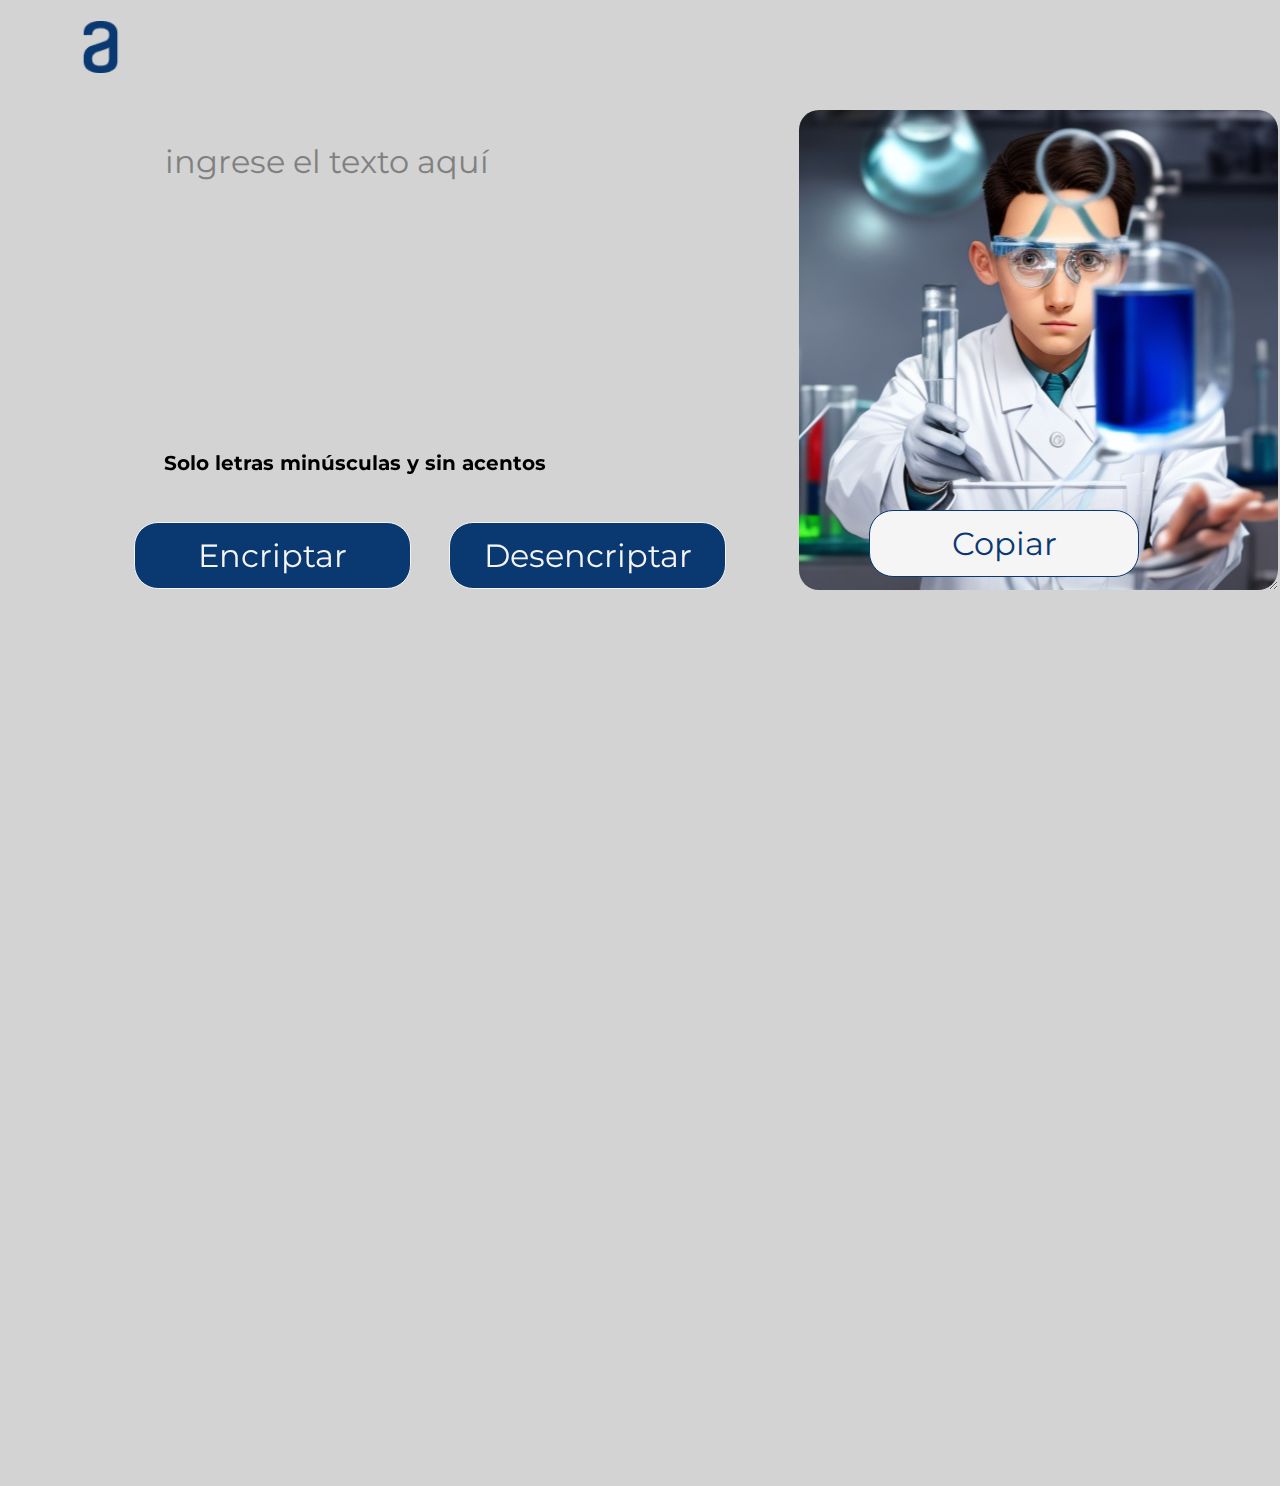
==== index.html @ db26946c "cambio de nombre al index" ====
<!DOCTYPE html>
<html lang="en">
<head>
    <meta charset="UTF-8">
    <meta http-equiv="X-UA-Compatible" content="IE=edge">
    <meta name="viewport" content="width=device-width, initial-scale=1.0">
    <link rel="stylesheet" href="style-encriptador.css">
    <link rel="preconnect" href="https://fonts.googleapis.com">
    <link rel="preconnect" href="https://fonts.gstatic.com" crossorigin>
    <link href="https://fonts.googleapis.com/css2?family=Montserrat:wght@300&display=swap" rel="stylesheet">
    
    <title>Encriptador</title>
</head>
<body>
    <header>
        <img class="logo" src="imagenes/Frame 6.png" alt="logo de alura (letra A)" >
    </header>
    <main>
        <section>
          <textarea class="text-area" cols="30" rows="10" placeholder="Ingrese el texto aquí" autofocus></textarea>
          <div>
                <h6 class="informacion">Solo letras minúsculas y sin acentos</h6>
          </div>
          <div class="Botones">
                <button class="btn-encriptar" onclick="btnEncriptar()">Encriptar</button>
                <button class="btn-desencriptar" onclick="btnDesencriptar()">Desencriptar</button>
          </div> 
        </section>
        <section>
            <textarea class="mensaje" cols="20" rows="10"></textarea>
            <div>
                <button class="btn-copiar" onclick="btnCopiar()">Copiar</button>
            </div>
        </section>
    </main>
    <script src="script.js"></script>
</body>
</html>
---- style-encriptador.css ----
*{
    background: lightgray;
    font-family: 'Montserrat';
    font-weight: 400px;
    font-size: 32px;
    line-height: 130%;
    
}

.logo{
    margin: 0 0 15px 15px;
    padding: 1%;
    width: 130px;
}


main{
    display: inline-flex;
    margin-bottom: 55%;
    margin-left: 10%;
    width: 80%;
    height: 50%;
}

.text-area{
    height: 33%;
    border:none;
    color: #0A3871;
    text-transform: lowercase;
    padding: 5%;
}

::placeholder{
    color: gray;
}
.text-area:focus{
    outline:none;
}

.mensaje{
  background:gray;
  background-image: url(imagenes/imagen3.png);
  background-repeat: no-repeat;
  background-position: center;
  border: none;
  border-radius: 20px;
  color:#0A3871;
  padding: 2.5%;
  margin-left: 50px;
  position:fixed;
}

.mensaje:focus{
    outline:none;
}

.botones{
    display: flex;
    margin-top: 18px;
}

.btn-desencriptar{
    background: #0A3871;
    border: 1px solid whitesmoke;
    border-radius: 24px;
    color: whitesmoke;
    cursor:pointer;
    height: 67px;
    margin-left: 30px;
    width: 45%;
}

.btn-encriptar {
    background: #0A3871;
    border: 1px solid whitesmoke;
    border-radius: 24px;
    color: whitesmoke;
    cursor:pointer;
    height: 67px;
    width: 45%;

}

.btn-copiar{
    background: whitesmoke;
    border: 1px solid #0A3871;
    border-radius: 24px;
    color: #0A3871;
    cursor:pointer;
    height: 67px;
    width: 270px;
    margin-left: 120px;
    margin-top: 400px;
    position: absolute;
}
.informacion{
    color:black;
    font-size: 20px;
    margin-left: 30px;
}
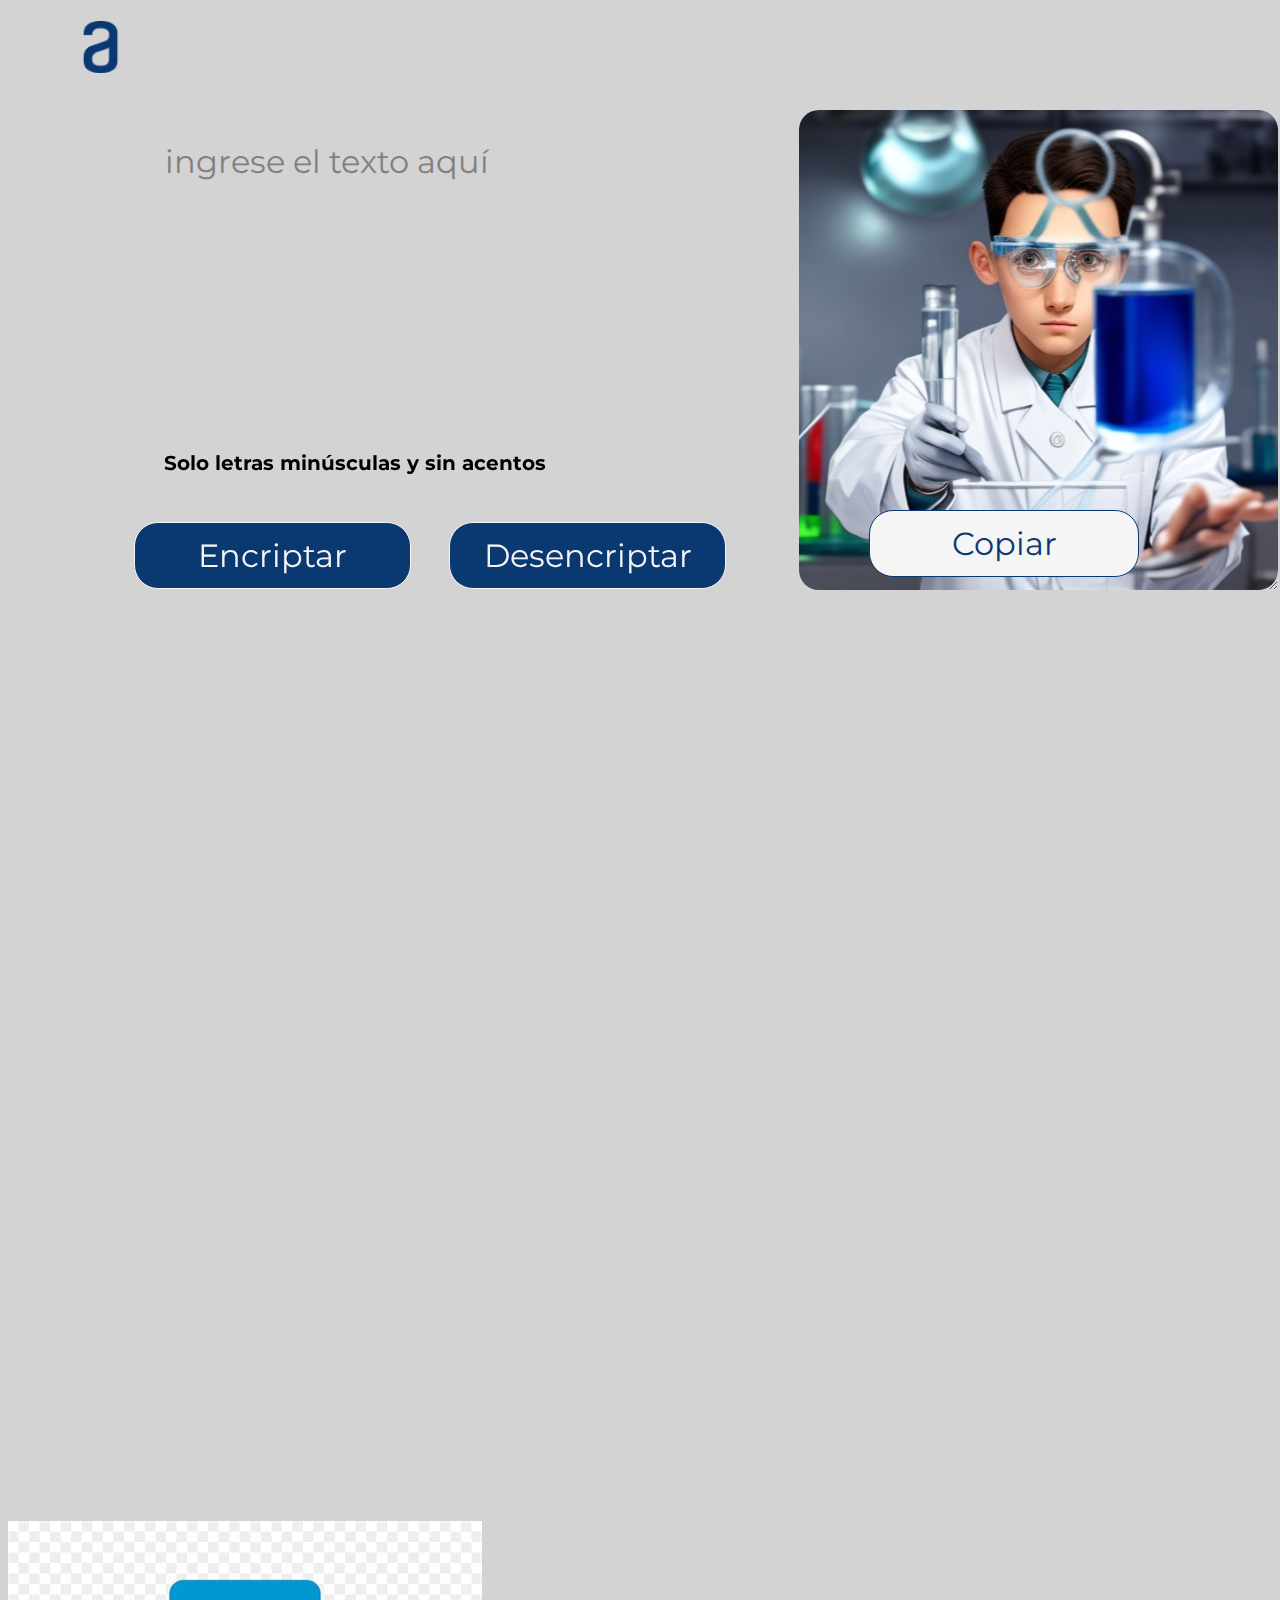
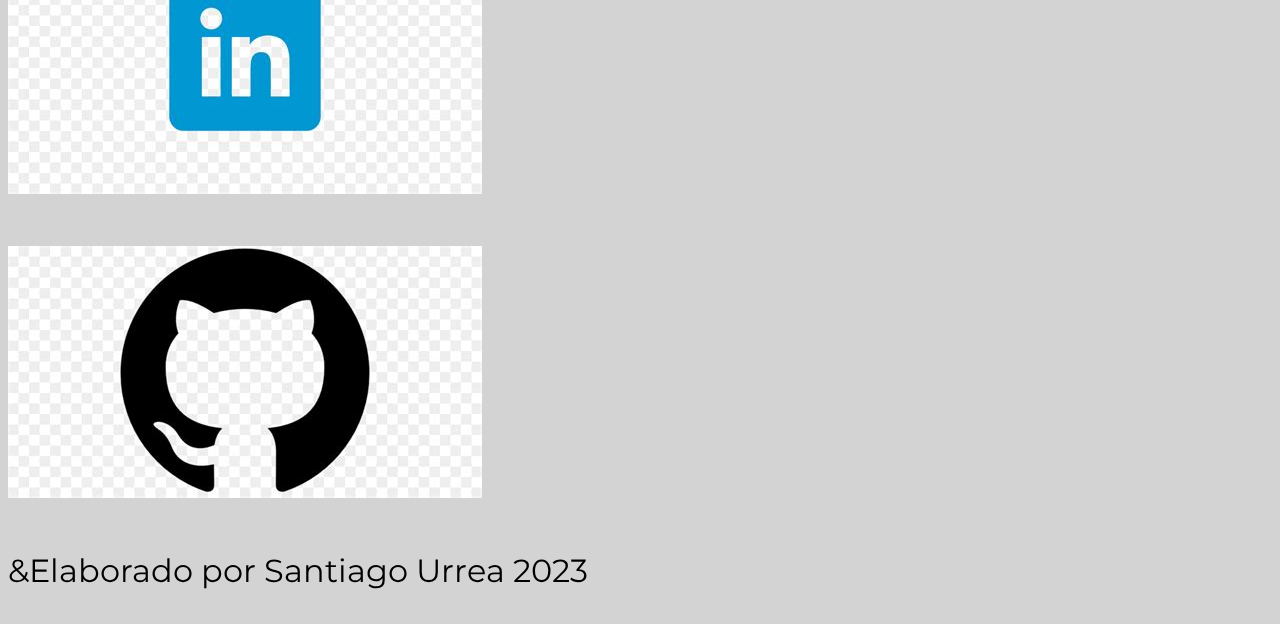
==== commit 3527036e: "Se agrega Copyright y accesos Git y Linkedin" ====
--- a/index.html
+++ b/index.html
@@ -35,6 +35,12 @@
     </main>
     <script src="script.js"></script>
 </body>
+<footer>
+    <h4><img class="logo_linkedin" src="imagenes/logo_LinkedIn.jpg" alt="logo de LinkedIn"></h4>
+    <h4><img class="logo_github" src="imagenes/logo_github.jpg" alt="logo de Github"></h4>
+    <p class="copyright">&Elaborado por Santiago Urrea 2023</p>
+
+</footer>
 </html>
 
 
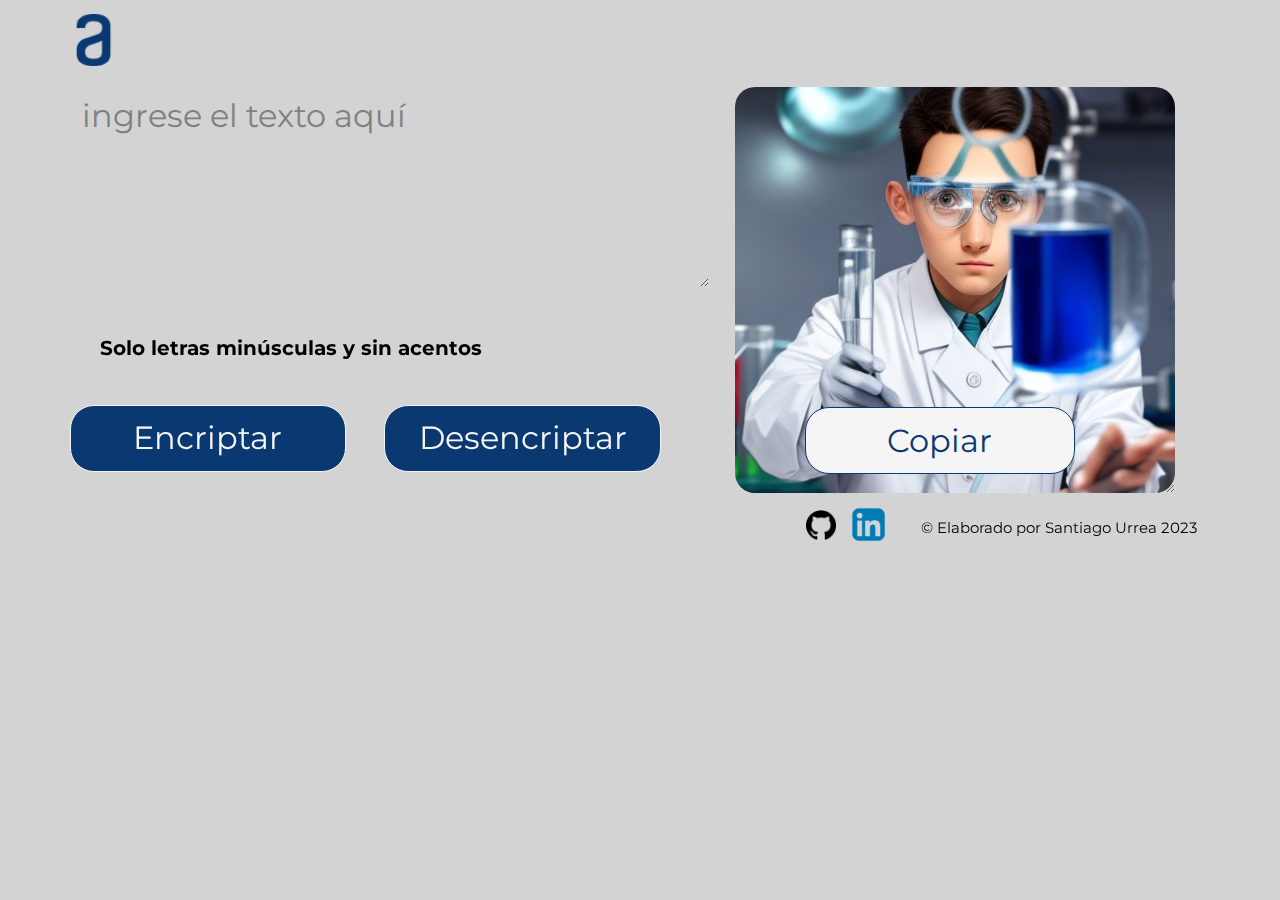
==== commit c55a1854: "Se agrega Copyright y accesos Git y Linkedin" ====
--- a/index.html
+++ b/index.html
@@ -34,13 +34,16 @@
         </section>
     </main>
     <script src="script.js"></script>
+
+
+    <footer class="footer">
+        <p class="copyright">&copy Elaborado por Santiago Urrea 2023 </p>
+        
+        <a href="https://www.linkedin.com/in/santiagourreaa1b7254a" target="_blank"><img src="imagenes/logo_LinkedIn2.png" class="logo_linkedin" alt="logo de Linkedin"></a>
+        
+        <a href="https://github.com/SanTros23" target="_blank"><img src="imagenes/logo_github.png" class="logo_github" alt="logo de Github"></a>
+    </footer>
 </body>
-<footer>
-    <h4><img class="logo_linkedin" src="imagenes/logo_LinkedIn.jpg" alt="logo de LinkedIn"></h4>
-    <h4><img class="logo_github" src="imagenes/logo_github.jpg" alt="logo de Github"></h4>
-    <p class="copyright">&Elaborado por Santiago Urrea 2023</p>
-
-</footer>
 </html>
 
 
--- a/style-encriptador.css
+++ b/style-encriptador.css
@@ -3,8 +3,16 @@
     font-family: 'Montserrat';
     font-weight: 400px;
     font-size: 32px;
-    line-height: 130%;
+    line-height: 100%;
     
+}
+
+body{
+    display: inline-block;
+}
+
+header{
+    display: flex;
 }
 
 .logo{
@@ -16,7 +24,7 @@
 
 main{
     display: inline-flex;
-    margin-bottom: 55%;
+    margin-bottom: -30%;
     margin-left: 10%;
     width: 80%;
     height: 50%;
@@ -27,7 +35,7 @@
     border:none;
     color: #0A3871;
     text-transform: lowercase;
-    padding: 5%;
+    padding: 2%;
 }
 
 ::placeholder{
@@ -45,9 +53,10 @@
   border: none;
   border-radius: 20px;
   color:#0A3871;
-  padding: 2.5%;
+  padding: 1.0%;
   margin-left: 50px;
-  position:fixed;
+  position:absolute;
+  height: 380px;
 }
 
 .mensaje:focus{
@@ -56,7 +65,7 @@
 
 .botones{
     display: flex;
-    margin-top: 18px;
+    margin-top: 10px;
 }
 
 .btn-desencriptar{
@@ -90,11 +99,40 @@
     height: 67px;
     width: 270px;
     margin-left: 120px;
-    margin-top: 400px;
+    margin-top: 320px;
     position: absolute;
 }
-.informacion{
+/* //Letrero solo letras minusculas y sin acentos */
+.informacion{ 
     color:black;
     font-size: 20px;
     margin-left: 30px;
+}
+
+.footer{
+  display: flex;
+  width: 190%;
+  height: 0%;  
+  padding: 57px 50px;
+  align-items: center;
+  flex-direction: row-reverse;
+}
+
+.logo_linkedin {
+    width: 45px;
+    height: 45px;
+}
+
+.logo_github {
+    padding: 10px;
+    width: 30px;
+    height: 30px;
+    
+}
+
+.copyright{
+    text-align: start;
+    color: black;
+    font-size: 15px;
+    margin: 30px;
 }